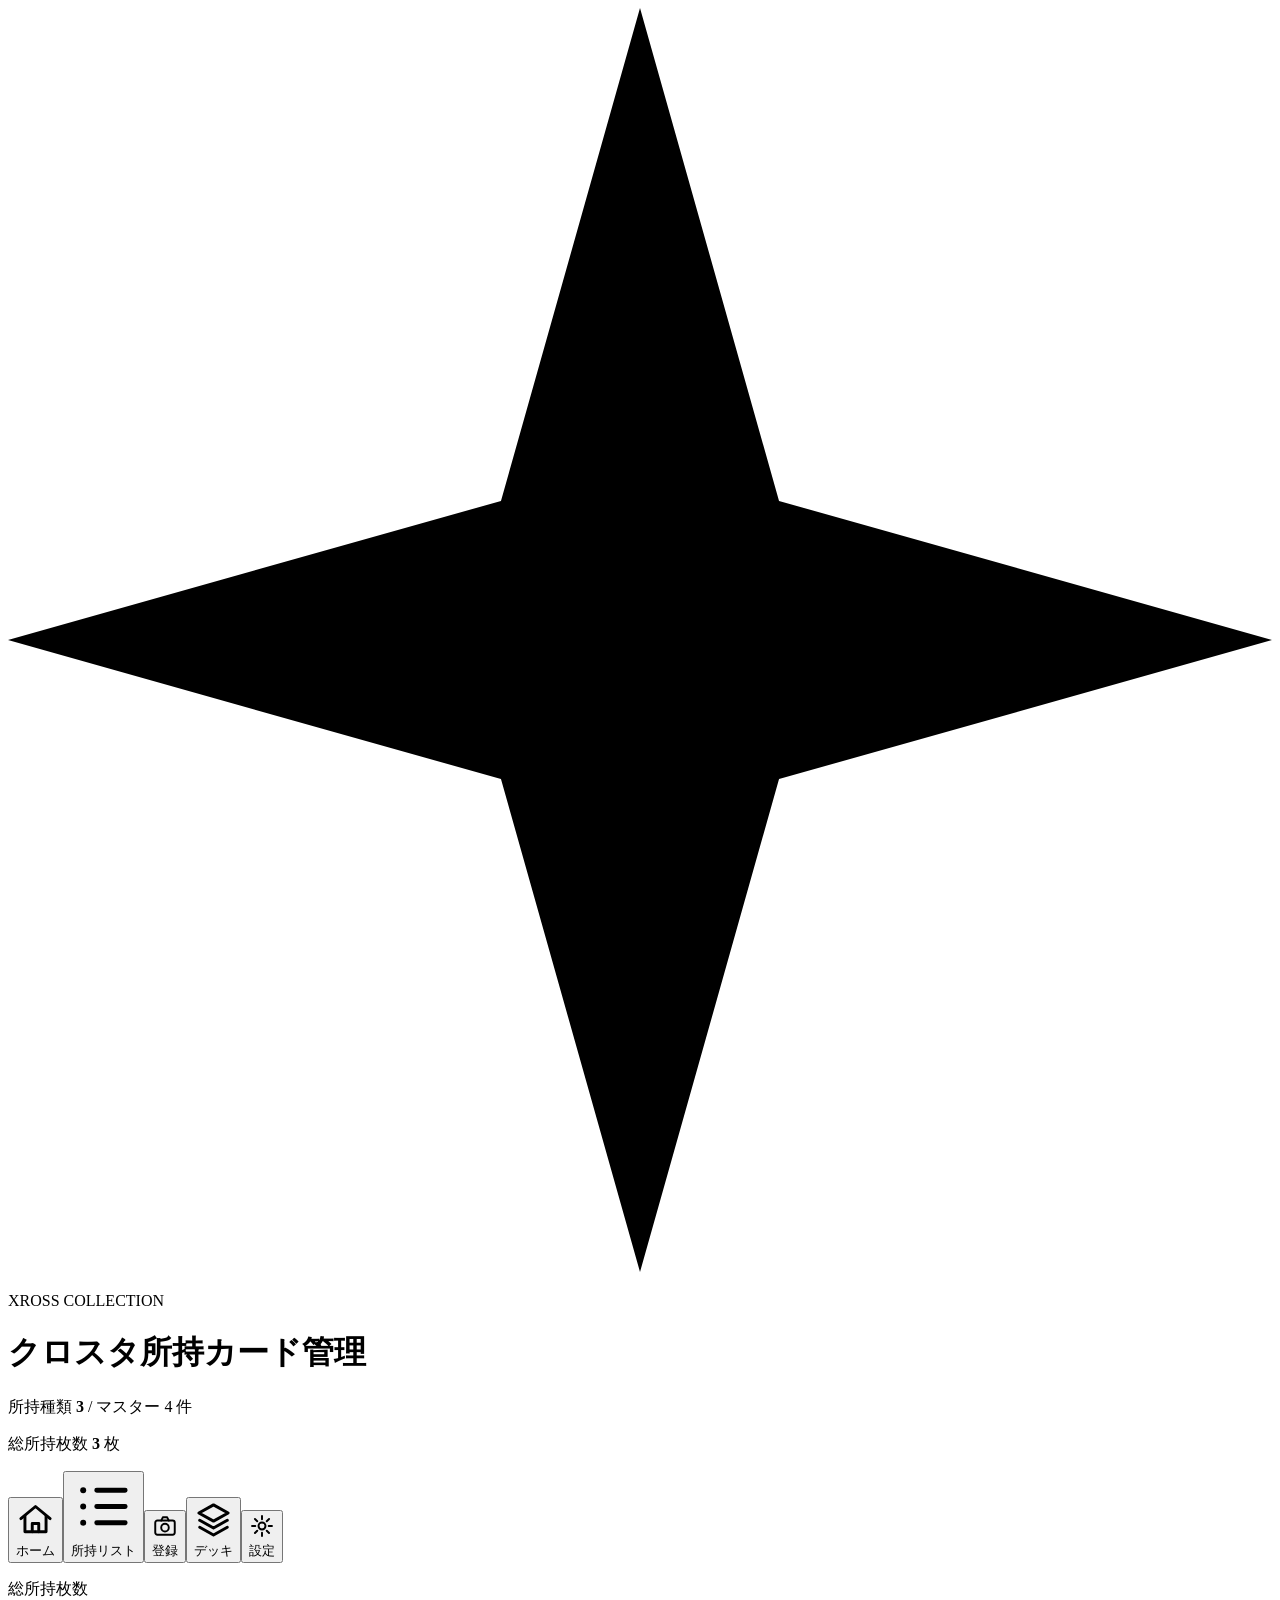
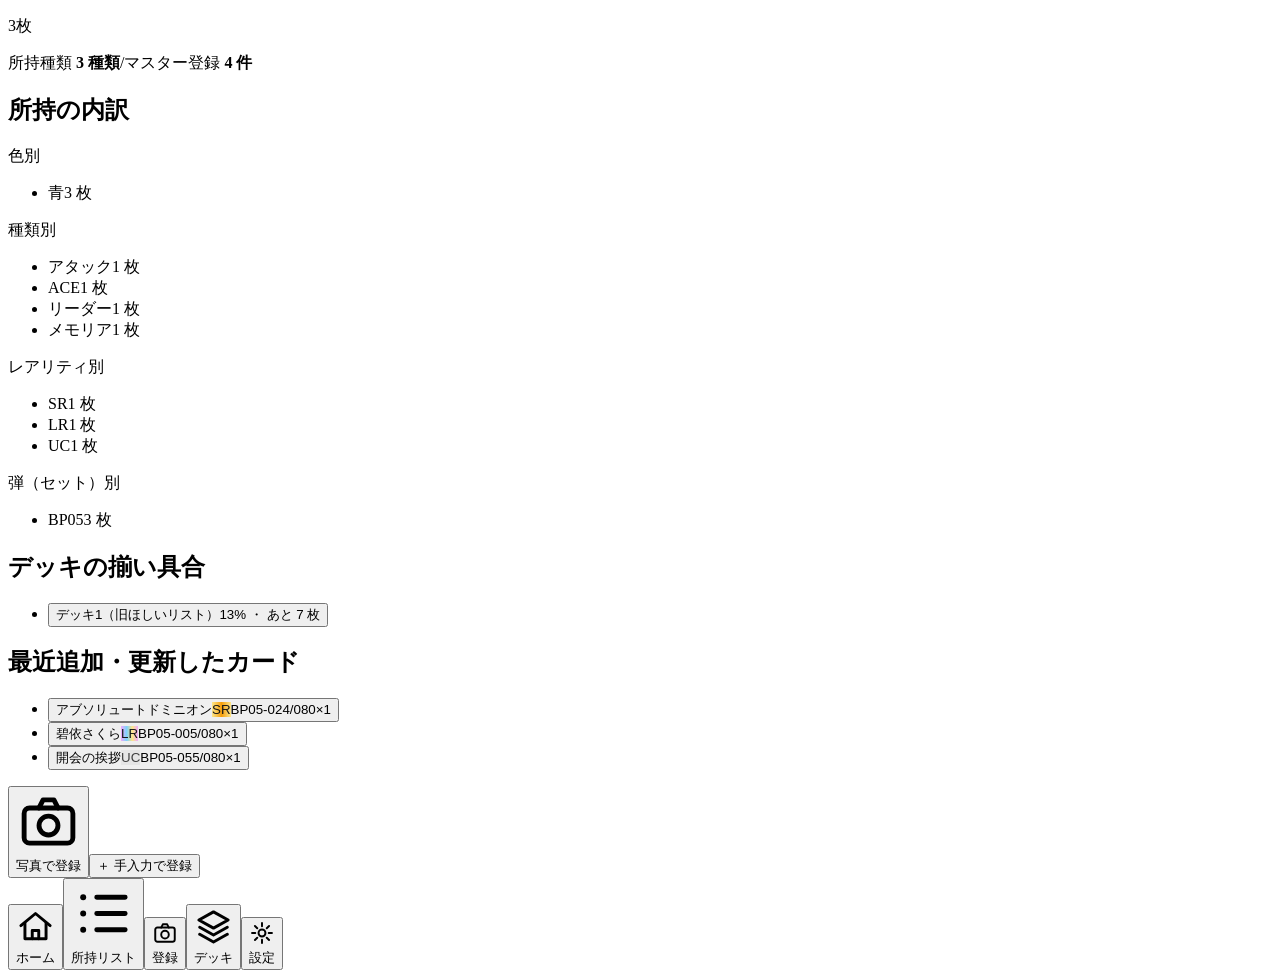
==== index.html @ 0cc9e95d "v8: リーダーに基本／覚醒ステータスを併記（マスターCSVへ awaken_atk/awaken_hp 列追加、シード碧依さくらの基本値を30/100に修正）" ====
<!DOCTYPE html><html lang="ja"><head><meta charSet="utf-8"/><meta name="viewport" content="width=device-width, initial-scale=1"/><link rel="stylesheet" href="/xross-stars-collection/_next/static/chunks/18l1e-4g7zljp.css" data-precedence="next"/><link rel="preload" as="script" fetchPriority="low" href="/xross-stars-collection/_next/static/chunks/3cfn99dbrcvvp.js"/><script src="/xross-stars-collection/_next/static/chunks/0b2z08wfsedg9.js" async=""></script><script src="/xross-stars-collection/_next/static/chunks/3wbm-994r45kr.js" async=""></script><script src="/xross-stars-collection/_next/static/chunks/turbopack-3dv-m1z0l_4fg.js" async=""></script><script src="/xross-stars-collection/_next/static/chunks/0umf92h1sb77c.js" async=""></script><script src="/xross-stars-collection/_next/static/chunks/2iq5uwvjs0gnk.js" async=""></script><title>クロスタ所持カード管理</title><meta name="description" content="Xross Stars（クロスタ）の所持カードを管理する個人用Webアプリ（MVP）"/><script src="/xross-stars-collection/_next/static/chunks/0cz1d0mv5g_q7.js" noModule=""></script></head><body class="bg-white text-neutral-900 antialiased"><div hidden=""><!--$--><!--/$--></div><div class="min-h-screen"><header class="lattice-dark text-white"><div class="mx-auto flex max-w-5xl items-center gap-3 px-4 py-4"><svg viewBox="0 0 100 100" class="h-9 w-9 flex-none text-white" aria-hidden="true"><path d="M50 0 L61 39 L100 50 L61 61 L50 100 L39 61 L0 50 L39 39 Z" fill="currentColor"></path></svg><div><p class="text-[9px] font-medium tracking-[0.35em] text-neutral-400">XROSS COLLECTION</p><h1 class="text-xl font-extrabold tracking-wide">クロスタ所持カード管理</h1></div><div class="ml-auto hidden text-right text-xs text-neutral-300 sm:block"><p>所持種類 <strong class="text-white">3</strong> / マスター<!-- --> <!-- -->4<!-- --> 件</p><p>総所持枚数 <strong class="text-white">3</strong> 枚</p></div></div><nav class="hidden border-t border-neutral-700 bg-white md:block"><div class="mx-auto flex max-w-5xl px-2"><button type="button" class="flex items-center gap-2 whitespace-nowrap border-b-4 px-4 py-2.5 text-sm border-neutral-900 font-extrabold text-neutral-900"><span class="flex-none"><svg viewBox="0 0 24 24" fill="none" stroke="currentColor" stroke-width="1.8" stroke-linecap="round" stroke-linejoin="round" class="h-5 w-5" aria-hidden="true"><path d="M3 11.5 12 4l9 7.5"></path><path d="M5.5 10v9.5h13V10"></path><path d="M10 19.5v-5h4v5"></path></svg></span>ホーム</button><button type="button" class="flex items-center gap-2 whitespace-nowrap border-b-4 px-4 py-2.5 text-sm border-transparent font-medium text-neutral-500"><span class="flex-none"><svg viewBox="0 0 24 24" fill="none" stroke="currentColor" stroke-width="1.8" stroke-linecap="round" stroke-linejoin="round" class="h-5 w-5" aria-hidden="true"><path d="M9.5 6H20M9.5 12H20M9.5 18H20"></path><circle cx="4.5" cy="6" r="1.1" fill="currentColor" stroke="none"></circle><circle cx="4.5" cy="12" r="1.1" fill="currentColor" stroke="none"></circle><circle cx="4.5" cy="18" r="1.1" fill="currentColor" stroke="none"></circle></svg></span>所持リスト</button><button type="button" class="flex items-center gap-2 whitespace-nowrap border-b-4 px-4 py-2.5 text-sm border-transparent font-medium text-neutral-500"><span class="flex-none"><svg viewBox="0 0 24 24" fill="none" stroke="currentColor" stroke-width="1.8" stroke-linecap="round" stroke-linejoin="round" class="h-5 w-5" aria-hidden="true"><rect x="3" y="7" width="18" height="13" rx="2"></rect><circle cx="12" cy="13.5" r="3.5"></circle><path d="M8.5 7 10 4h4l1.5 3"></path></svg></span>登録</button><button type="button" class="flex items-center gap-2 whitespace-nowrap border-b-4 px-4 py-2.5 text-sm border-transparent font-medium text-neutral-500"><span class="flex-none"><svg viewBox="0 0 24 24" fill="none" stroke="currentColor" stroke-width="1.8" stroke-linecap="round" stroke-linejoin="round" class="h-5 w-5" aria-hidden="true"><path d="m12 3 9 5-9 5-9-5 9-5Z"></path><path d="m3.5 12.5 8.5 4.7 8.5-4.7"></path><path d="m3.5 16.8 8.5 4.7 8.5-4.7"></path></svg></span>デッキ</button><button type="button" class="flex items-center gap-2 whitespace-nowrap border-b-4 px-4 py-2.5 text-sm border-transparent font-medium text-neutral-500"><span class="flex-none"><svg viewBox="0 0 24 24" fill="none" stroke="currentColor" stroke-width="1.8" stroke-linecap="round" stroke-linejoin="round" class="h-5 w-5" aria-hidden="true"><circle cx="12" cy="12" r="3.2"></circle><path d="M12 2.8v3M12 18.2v3M2.8 12h3M18.2 12h3M5.5 5.5l2.1 2.1M16.4 16.4l2.1 2.1M18.5 5.5l-2.1 2.1M7.6 16.4l-2.1 2.1"></path></svg></span>設定</button></div></nav></header><main class="mx-auto max-w-5xl px-4 pt-5 pb-28 md:pb-10"><section class="lattice-dark rounded-lg border-2 border-neutral-900 p-5 text-white"><p class="text-xs font-bold tracking-widest text-neutral-400">総所持枚数</p><p class="mt-1 text-5xl font-extrabold leading-none">3<span class="ml-2 text-lg font-bold text-neutral-300">枚</span></p><p class="mt-3 text-sm text-neutral-300">所持種類<!-- --> <strong class="text-white">3<!-- --> 種類</strong><span class="mx-2 text-neutral-500">/</span>マスター登録<!-- --> <strong class="text-white">4<!-- --> 件</strong></p></section><section class="mt-5 rounded-lg border-2 border-neutral-900 bg-white p-4"><h2 class="mb-3 font-extrabold">所持の内訳</h2><div class="grid gap-x-8 gap-y-4 sm:grid-cols-2"><div><p class="mb-1.5 text-xs font-bold text-neutral-500">色別</p><ul class="space-y-1"><li class="flex items-center gap-2 text-sm"><span class="w-24 flex-none truncate"><span title="青" class="mr-1.5 inline-block h-2.5 w-2.5 rotate-45 border border-neutral-500 align-middle" style="background-color:#2563eb"></span>青</span><span class="h-2 flex-1 overflow-hidden rounded bg-neutral-200"><span class="block h-full bg-neutral-900" style="width:100%"></span></span><span class="w-12 flex-none text-right font-bold">3<!-- --> 枚</span></li></ul></div><div><p class="mb-1.5 text-xs font-bold text-neutral-500">種類別</p><ul class="space-y-1"><li class="flex items-center gap-2 text-sm"><span class="w-24 flex-none truncate">アタック</span><span class="h-2 flex-1 overflow-hidden rounded bg-neutral-200"><span class="block h-full bg-neutral-900" style="width:100%"></span></span><span class="w-12 flex-none text-right font-bold">1<!-- --> 枚</span></li><li class="flex items-center gap-2 text-sm"><span class="w-24 flex-none truncate">ACE</span><span class="h-2 flex-1 overflow-hidden rounded bg-neutral-200"><span class="block h-full bg-neutral-900" style="width:100%"></span></span><span class="w-12 flex-none text-right font-bold">1<!-- --> 枚</span></li><li class="flex items-center gap-2 text-sm"><span class="w-24 flex-none truncate">リーダー</span><span class="h-2 flex-1 overflow-hidden rounded bg-neutral-200"><span class="block h-full bg-neutral-900" style="width:100%"></span></span><span class="w-12 flex-none text-right font-bold">1<!-- --> 枚</span></li><li class="flex items-center gap-2 text-sm"><span class="w-24 flex-none truncate">メモリア</span><span class="h-2 flex-1 overflow-hidden rounded bg-neutral-200"><span class="block h-full bg-neutral-900" style="width:100%"></span></span><span class="w-12 flex-none text-right font-bold">1<!-- --> 枚</span></li></ul></div><div><p class="mb-1.5 text-xs font-bold text-neutral-500">レアリティ別</p><ul class="space-y-1"><li class="flex items-center gap-2 text-sm"><span class="w-24 flex-none truncate">SR</span><span class="h-2 flex-1 overflow-hidden rounded bg-neutral-200"><span class="block h-full bg-neutral-900" style="width:100%"></span></span><span class="w-12 flex-none text-right font-bold">1<!-- --> 枚</span></li><li class="flex items-center gap-2 text-sm"><span class="w-24 flex-none truncate">LR</span><span class="h-2 flex-1 overflow-hidden rounded bg-neutral-200"><span class="block h-full bg-neutral-900" style="width:100%"></span></span><span class="w-12 flex-none text-right font-bold">1<!-- --> 枚</span></li><li class="flex items-center gap-2 text-sm"><span class="w-24 flex-none truncate">UC</span><span class="h-2 flex-1 overflow-hidden rounded bg-neutral-200"><span class="block h-full bg-neutral-900" style="width:100%"></span></span><span class="w-12 flex-none text-right font-bold">1<!-- --> 枚</span></li></ul></div><div><p class="mb-1.5 text-xs font-bold text-neutral-500">弾（セット）別</p><ul class="space-y-1"><li class="flex items-center gap-2 text-sm"><span class="w-24 flex-none truncate">BP05</span><span class="h-2 flex-1 overflow-hidden rounded bg-neutral-200"><span class="block h-full bg-neutral-900" style="width:100%"></span></span><span class="w-12 flex-none text-right font-bold">3<!-- --> 枚</span></li></ul></div></div></section><section class="mt-5 rounded-lg border border-neutral-300 bg-white p-4"><h2 class="mb-2 text-sm font-extrabold">デッキの揃い具合</h2><ul class="divide-y divide-neutral-100"><li><button type="button" class="flex w-full items-center gap-3 py-2 text-left"><span class="min-w-0 flex-1 truncate text-sm font-bold">デッキ1（旧ほしいリスト）</span><span class="h-2 w-24 flex-none overflow-hidden rounded bg-neutral-200"><span class="block h-full bg-neutral-900" style="width:13%"></span></span><span class="flex-none text-xs text-neutral-600">13<!-- -->%<!-- --> ・ あと 7 枚</span></button></li></ul></section><section class="mt-5 rounded-lg border-2 border-neutral-900 bg-white p-4"><h2 class="mb-3 font-extrabold">最近追加・更新したカード</h2><ul class="divide-y divide-neutral-100"><li><button type="button" class="flex w-full items-center gap-2 py-2.5 text-left"><span title="青" class="mr-1.5 inline-block h-2.5 w-2.5 rotate-45 border border-neutral-500 align-middle" style="background-color:#2563eb"></span><span class="font-bold">アブソリュートドミニオン</span><span class="rounded px-2 py-0.5 text-xs font-extrabold tracking-wide" style="background-image:linear-gradient(90deg,#fde68a,#f59e0b,#fde68a);color:#171717">SR</span><span class="ml-auto text-xs text-neutral-500">BP05-024/080</span><span class="rounded bg-neutral-900 px-2 py-0.5 text-xs font-bold text-white">×<!-- -->1</span></button></li><li><button type="button" class="flex w-full items-center gap-2 py-2.5 text-left"><span title="青" class="mr-1.5 inline-block h-2.5 w-2.5 rotate-45 border border-neutral-500 align-middle" style="background-color:#2563eb"></span><span class="font-bold">碧依さくら</span><span class="rounded px-2 py-0.5 text-xs font-extrabold tracking-wide" style="background-image:linear-gradient(90deg,#f0abfc,#7dd3fc,#fde68a,#f0abfc);color:#171717">LR</span><span class="ml-auto text-xs text-neutral-500">BP05-005/080</span><span class="rounded bg-neutral-900 px-2 py-0.5 text-xs font-bold text-white">×<!-- -->1</span></button></li><li><button type="button" class="flex w-full items-center gap-2 py-2.5 text-left"><span title="青" class="mr-1.5 inline-block h-2.5 w-2.5 rotate-45 border border-neutral-500 align-middle" style="background-color:#2563eb"></span><span class="font-bold">開会の挨拶</span><span class="rounded px-2 py-0.5 text-xs font-extrabold tracking-wide" style="background-color:#e5e5e5;color:#404040">UC</span><span class="ml-auto text-xs text-neutral-500">BP05-055/080</span><span class="rounded bg-neutral-900 px-2 py-0.5 text-xs font-bold text-white">×<!-- -->1</span></button></li></ul></section><section class="mt-5 grid gap-3 sm:grid-cols-2"><button type="button" class="flex items-center justify-center gap-2 rounded-lg bg-neutral-900 px-4 py-4 text-base font-extrabold text-white"><svg viewBox="0 0 24 24" fill="none" stroke="currentColor" stroke-width="1.8" stroke-linecap="round" stroke-linejoin="round" class="h-5 w-5" aria-hidden="true"><rect x="3" y="7" width="18" height="13" rx="2"></rect><circle cx="12" cy="13.5" r="3.5"></circle><path d="M8.5 7 10 4h4l1.5 3"></path></svg>写真で登録</button><button type="button" class="rounded-lg border-2 border-neutral-900 bg-white px-4 py-4 text-base font-extrabold text-neutral-900">＋ 手入力で登録</button></section></main><nav class="fixed inset-x-0 bottom-0 z-10 border-t-2 border-neutral-900 bg-white md:hidden"><div class="grid grid-cols-5"><button type="button" class="flex flex-col items-center gap-0.5 py-2 text-[11px] font-extrabold text-neutral-900"><span class="h-0.5 w-8 bg-neutral-900"></span><span class="flex items-center justify-center"><svg viewBox="0 0 24 24" fill="none" stroke="currentColor" stroke-width="1.8" stroke-linecap="round" stroke-linejoin="round" class="h-5 w-5" aria-hidden="true"><path d="M3 11.5 12 4l9 7.5"></path><path d="M5.5 10v9.5h13V10"></path><path d="M10 19.5v-5h4v5"></path></svg></span>ホーム</button><button type="button" class="flex flex-col items-center gap-0.5 py-2 text-[11px] font-medium text-neutral-500"><span class="h-0.5 w-8 bg-transparent"></span><span class="flex items-center justify-center"><svg viewBox="0 0 24 24" fill="none" stroke="currentColor" stroke-width="1.8" stroke-linecap="round" stroke-linejoin="round" class="h-5 w-5" aria-hidden="true"><path d="M9.5 6H20M9.5 12H20M9.5 18H20"></path><circle cx="4.5" cy="6" r="1.1" fill="currentColor" stroke="none"></circle><circle cx="4.5" cy="12" r="1.1" fill="currentColor" stroke="none"></circle><circle cx="4.5" cy="18" r="1.1" fill="currentColor" stroke="none"></circle></svg></span>所持リスト</button><button type="button" class="flex flex-col items-center gap-0.5 py-2 text-[11px] font-medium text-neutral-500"><span class="h-0.5 w-8 bg-transparent"></span><span class="flex items-center justify-center"><svg viewBox="0 0 24 24" fill="none" stroke="currentColor" stroke-width="1.8" stroke-linecap="round" stroke-linejoin="round" class="h-5 w-5" aria-hidden="true"><rect x="3" y="7" width="18" height="13" rx="2"></rect><circle cx="12" cy="13.5" r="3.5"></circle><path d="M8.5 7 10 4h4l1.5 3"></path></svg></span>登録</button><button type="button" class="flex flex-col items-center gap-0.5 py-2 text-[11px] font-medium text-neutral-500"><span class="h-0.5 w-8 bg-transparent"></span><span class="flex items-center justify-center"><svg viewBox="0 0 24 24" fill="none" stroke="currentColor" stroke-width="1.8" stroke-linecap="round" stroke-linejoin="round" class="h-5 w-5" aria-hidden="true"><path d="m12 3 9 5-9 5-9-5 9-5Z"></path><path d="m3.5 12.5 8.5 4.7 8.5-4.7"></path><path d="m3.5 16.8 8.5 4.7 8.5-4.7"></path></svg></span>デッキ</button><button type="button" class="flex flex-col items-center gap-0.5 py-2 text-[11px] font-medium text-neutral-500"><span class="h-0.5 w-8 bg-transparent"></span><span class="flex items-center justify-center"><svg viewBox="0 0 24 24" fill="none" stroke="currentColor" stroke-width="1.8" stroke-linecap="round" stroke-linejoin="round" class="h-5 w-5" aria-hidden="true"><circle cx="12" cy="12" r="3.2"></circle><path d="M12 2.8v3M12 18.2v3M2.8 12h3M18.2 12h3M5.5 5.5l2.1 2.1M16.4 16.4l2.1 2.1M18.5 5.5l-2.1 2.1M7.6 16.4l-2.1 2.1"></path></svg></span>設定</button></div></nav></div><!--$--><!--/$--><script id="_R_">(globalThis["TURBOPACK"] || (globalThis["TURBOPACK"] = [])).push({"otherChunks":["static/chunks/3cfn99dbrcvvp.js","static/chunks/0b2z08wfsedg9.js","static/chunks/3wbm-994r45kr.js"],"runtimeModuleIds":[94553]});</script><script src="/xross-stars-collection/_next/static/chunks/3cfn99dbrcvvp.js" async=""></script><script>(self.__next_f=self.__next_f||[]).push([0])</script><script>self.__next_f.push([1,"1:\"$Sreact.fragment\"\n2:\"/xross-stars-collection/_next/static/chunks/0umf92h1sb77c.js\"\n3:I[39756,[\"$2\"],\"default\"]\n4:I[37457,[\"$2\"],\"default\"]\n6:I[47257,[\"$2\"],\"ClientPageRoot\"]\n7:\"/xross-stars-collection/_next/static/chunks/2iq5uwvjs0gnk.js\"\n8:I[52683,[\"$2\",\"$7\"],\"default\"]\nb:I[97367,[\"$2\"],\"OutletBoundary\"]\nc:\"$Sreact.suspense\"\ne:\"ViewportBoundary\"\nf:I[97367,[\"$2\"],\"$e\"]\n11:\"MetadataBoundary\"\n12:I[97367,[\"$2\"],\"$11\"]\n14:I[68027,[\"$2\"],\"default\",1]\n:HL[\"/xross-stars-collection/_next/static/chunks/18l1e-4g7zljp.css\",\"style\"]\n5:[[\"children\",{\"s\":\"__PAGE__\",\"h\":512,\"d\":{\"r\":[\"$\",\"$1\",\"c\",{\"children\":[[\"$\",\"$L6\",null,{\"Component\":\"$8\",\"serverProvidedParams\":{\"searchParams\":{},\"params\":{},\"promises\":[\"$@9\",\"$@a\"]}}],[[\"$\",\"script\",\"script-0\",{\"src\":\"/xross-stars-collection/_next/static/chunks/2iq5uwvjs0gnk.js\",\"async\":true,\"nonce\":\"$undefined\"}]],[\"$\",\"$Lb\",null,{\"children\":[\"$\",\"$c\",null,{\"name\":\"Next.MetadataOutlet\",\"children\":\"$@d\"}]}]]}],\"p\":false,\"v\":null}}]]\n0:{\"P\":null,\"c\":[\"\",\"\"],\"q\":\"\",\"i\":false,\"t\":{\"t\":{\"s\":\"\",\"h\":528,\"d\":{\"r\":[\"$\",\"$1\",\"c\",{\"children\":[[[\"$\",\"link\",\"0\",{\"rel\":\"stylesheet\",\"href\":\"/xross-stars-collection/_next/static/chunks/18l1e-4g7zljp.css\",\"precedence\":\"next\",\"crossOrigin\":\"$undefined\",\"nonce\":\"$undefined\"}],[\"$\",\"script\",\"script-0\",{\"src\":\"/xross-stars-collection/_next/static/chunks/0umf92h1sb77c.js\",\"async\":true,\"nonce\":\"$undefined\"}]],[\"$\",\"html\",null,{\"lang\":\"ja\",\"children\":[\"$\",\"body\",null,{\"className\":\"bg-white text-neutral-900 antialiased\",\"children\":[\"$\",\"$L3\",null,{\"parallelRouterKey\":\"children\",\"error\":\"$undefined\",\"errorStyles\":\"$undefined\",\"errorScripts\":\"$undefined\",\"template\":[\"$\",\"$L4\",null,{}],\"templateStyles\":\"$undefined\",\"templateScripts\":\"$undefined\",\"notFound\":[[[\"$\",\"title\",null,{\"children\":\"404: This page could not be found.\"}],[\"$\",\"div\",null,{\"style\":{\"fontFamily\":\"system-ui,\\\"Segoe UI\\\",Roboto,Helvetica,Arial,sans-serif,\\\"Apple Color Emoji\\\",\\\"Segoe UI Emoji\\\"\",\"height\":\"100vh\",\"textAlign\":\"center\",\"display\":\"flex\",\"flexDirection\":\"column\",\"alignItems\":\"center\",\"justifyContent\":\"center\"},\"children\":[\"$\",\"div\",null,{\"children\":[[\"$\",\"style\",null,{\"dangerouslySetInnerHTML\":{\"__html\":\"body{color:#000;background:#fff;margin:0}.next-error-h1{border-right:1px solid rgba(0,0,0,.3)}@media (prefers-color-scheme:dark){body{color:#fff;background:#000}.next-error-h1{border-right:1px solid rgba(255,255,255,.3)}}\"}}],[\"$\",\"h1\",null,{\"className\":\"next-error-h1\",\"style\":{\"display\":\"inline-block\",\"margin\":\"0 20px 0 0\",\"padding\":\"0 23px 0 0\",\"fontSize\":24,\"fontWeight\":500,\"verticalAlign\":\"top\",\"lineHeight\":\"49px\"},\"children\":404}],[\"$\",\"div\",null,{\"style\":{\"display\":\"inline-block\"},\"children\":[\"$\",\"h2\",null,{\"style\":{\"fontSize\":14,\"fontWeight\":400,\"lineHeight\":\"49px\",\"margin\":0},\"children\":\"This page could not be found.\"}]}]]}]}]],[]],\"forbidden\":\"$undefined\",\"unauthorized\":\"$undefined\"}]}]}]]}],\"p\":false,\"v\":null},\"c\":\"$Q5\"},\"h\":{\"r\":[\"$\",\"$1\",\"h\",{\"children\":[null,[\"$\",\"$Lf\",null,{\"children\":\"$L10\"}],[\"$\",\"$L12\",null,{\"children\":[[\"$\",\"div\",null,{\"hidden\":true,\"children\":[\"$\",\"$c\",null,{\"name\":\"Next.Metadata\",\"children\":\"$L13\"}]}],null]}],null]}],\"p\":false,\"v\":null}},\"m\":\"$undefined\",\"G\":[\"$14\",[[\"$\",\"link\",\"0\",{\"rel\":\"stylesheet\",\"href\":\"/xross-stars-collection/_next/static/chunks/18l1e-4g7zljp.css\",\"precedence\":\"next\",\"crossOrigin\":\"$undefined\",\"nonce\":\"$undefined\"}]]],\"S\":true,\"r\":\"$undefined\",\"s\":\"$undefined\",\"a\":\"$undefined\",\"l\":\"$undefined\",\"p\":\"$undefined\",\"d\":\"$undefined\",\"b\":\"o2jbm8-1oGPKO9wNVHzgG\"}\n9:{}\na:\"$5:0:1:d:r:props:children:0:props:serverProvidedParams:params\"\n10:[[\"$\",\"meta\",\"0\",{\"charSet\":\"utf-8\"}],[\"$\",\"meta\",\"1\",{\"name\":\"viewport\",\"content\":\"width=device-width, initial-scale=1\"}]]\nd:null\n13:[[\"$\",\"title\",\"0\",{\"children\":\"クロスタ所持カード管理\"}],[\"$\",\"meta\",\"1\",{\"name\":\"description\",\"content\":\"Xross Stars（クロスタ）の所持カードを管理する個人用Webアプリ（MVP）\"}]]\n"])</script></body></html>
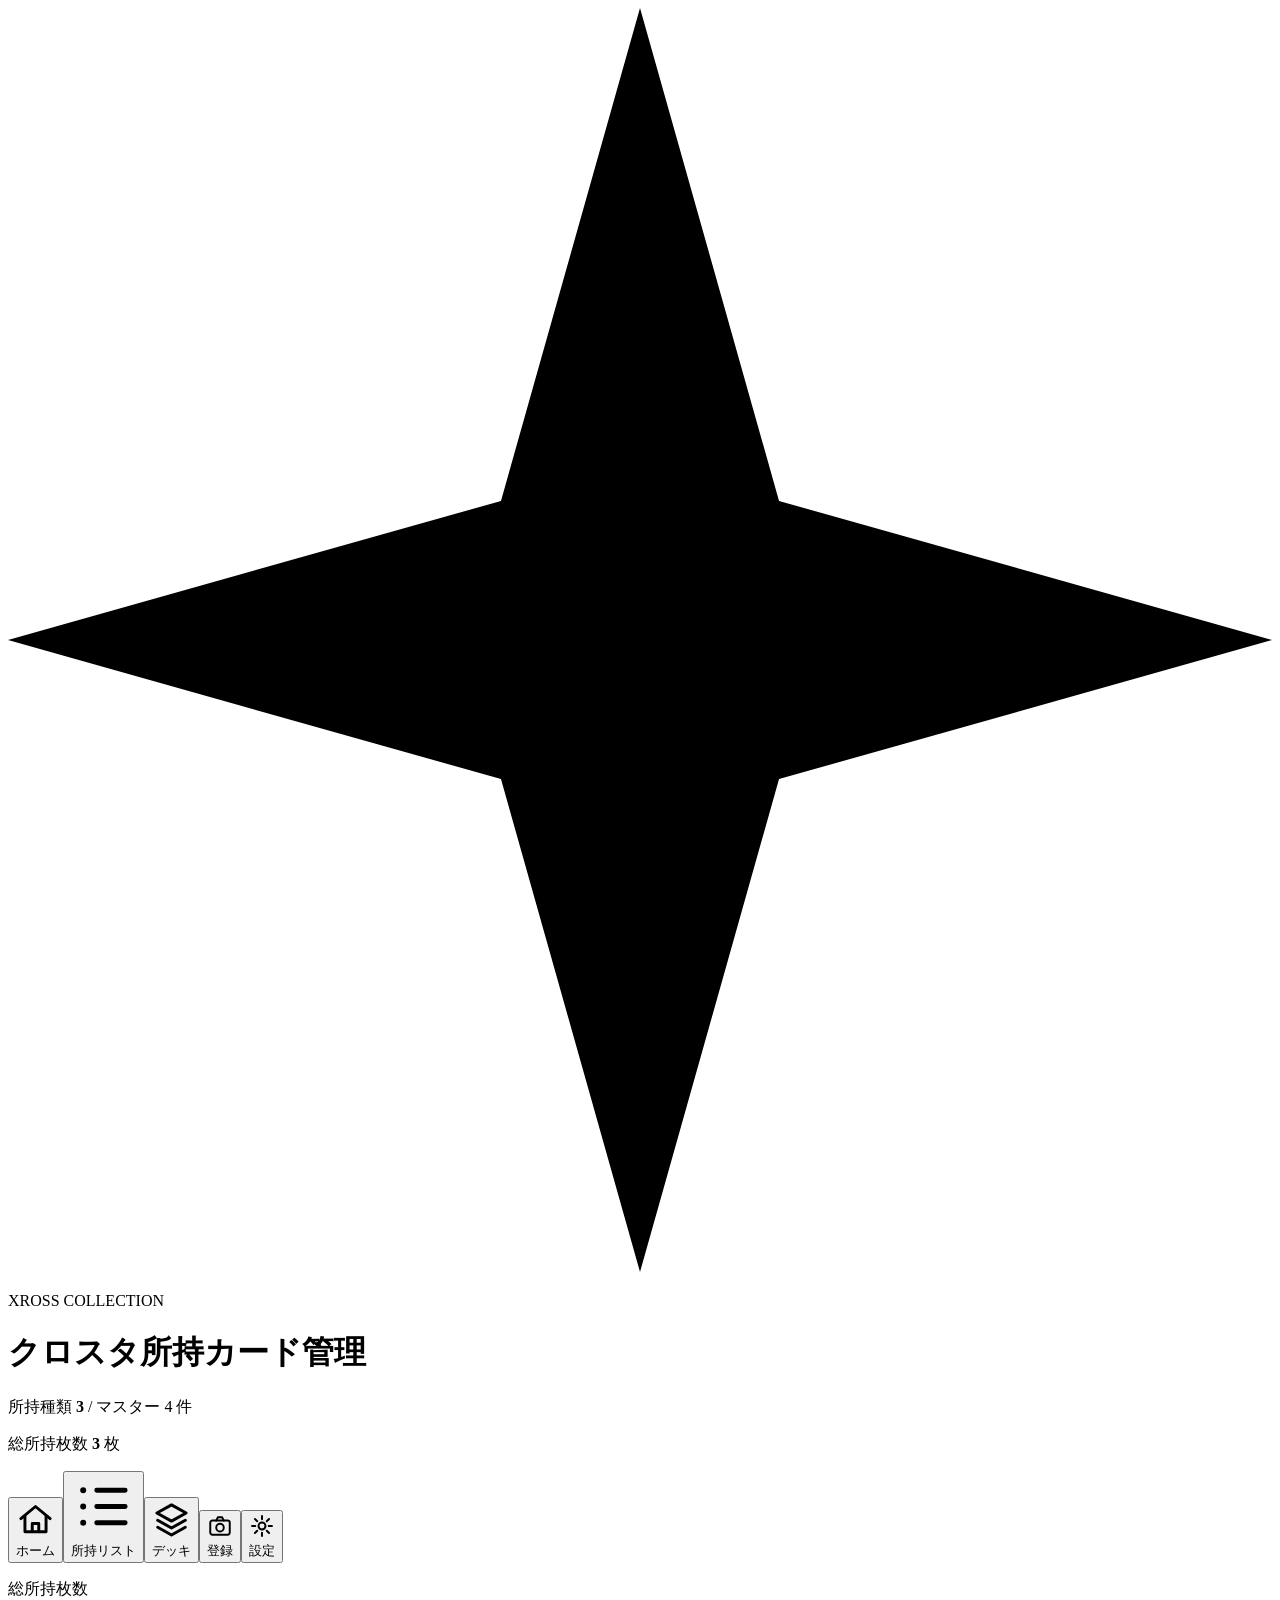
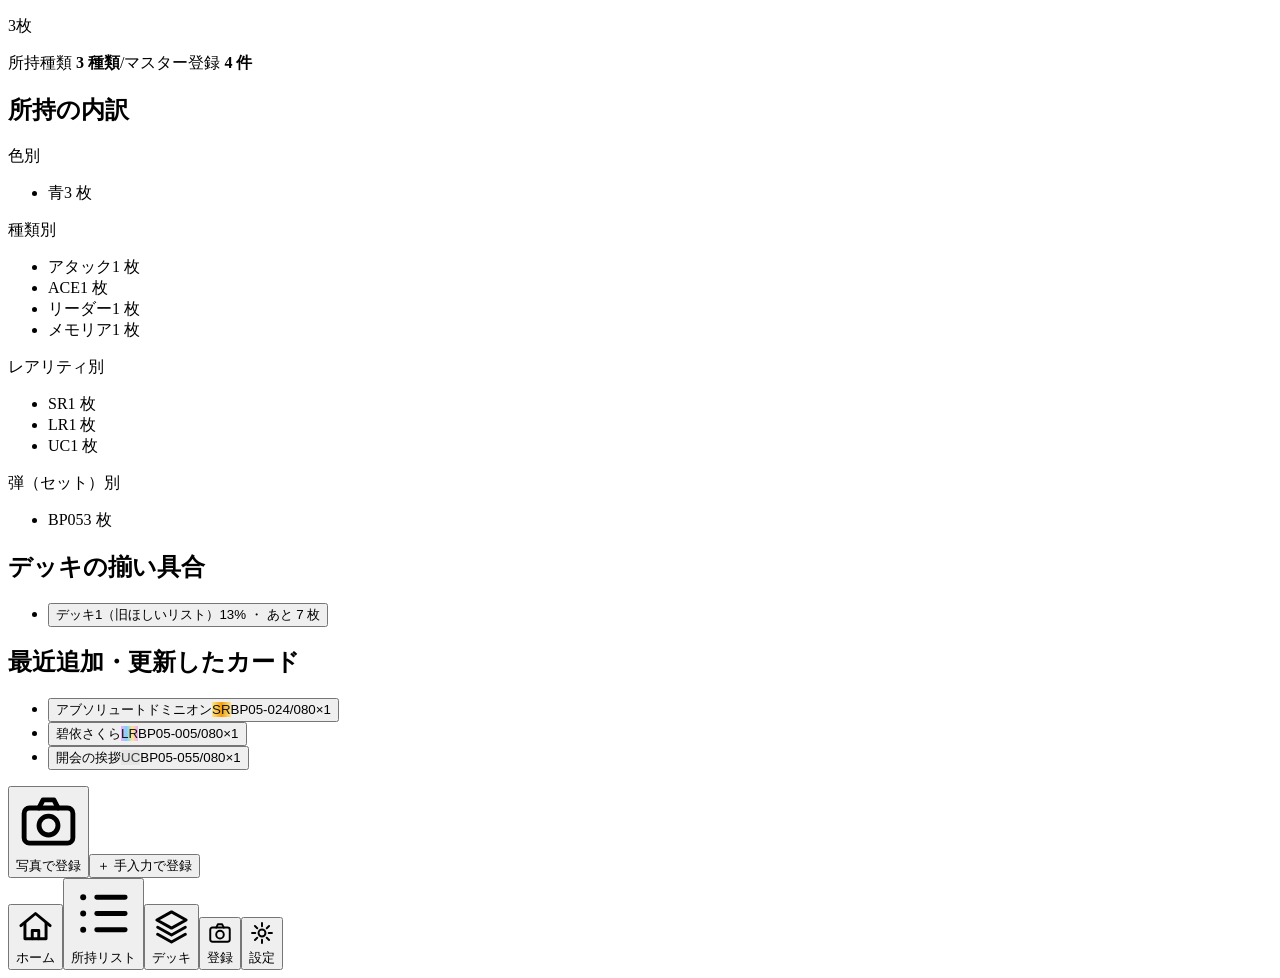
==== commit 5baf5cef: "v10: タブの並びを変更（ホーム/所持リスト/デッキ/登録/設定）" ====
--- a/index.html
+++ b/index.html
@@ -1 +1 @@
-<!DOCTYPE html><html lang="ja"><head><meta charSet="utf-8"/><meta name="viewport" content="width=device-width, initial-scale=1"/><link rel="stylesheet" href="/xross-stars-collection/_next/static/chunks/18l1e-4g7zljp.css" data-precedence="next"/><link rel="preload" as="script" fetchPriority="low" href="/xross-stars-collection/_next/static/chunks/3cfn99dbrcvvp.js"/><script src="/xross-stars-collection/_next/static/chunks/0b2z08wfsedg9.js" async=""></script><script src="/xross-stars-collection/_next/static/chunks/3wbm-994r45kr.js" async=""></script><script src="/xross-stars-collection/_next/static/chunks/turbopack-3dv-m1z0l_4fg.js" async=""></script><script src="/xross-stars-collection/_next/static/chunks/0umf92h1sb77c.js" async=""></script><script src="/xross-stars-collection/_next/static/chunks/2iq5uwvjs0gnk.js" async=""></script><title>クロスタ所持カード管理</title><meta name="description" content="Xross Stars（クロスタ）の所持カードを管理する個人用Webアプリ（MVP）"/><script src="/xross-stars-collection/_next/static/chunks/0cz1d0mv5g_q7.js" noModule=""></script></head><body class="bg-white text-neutral-900 antialiased"><div hidden=""><!--$--><!--/$--></div><div class="min-h-screen"><header class="lattice-dark text-white"><div class="mx-auto flex max-w-5xl items-center gap-3 px-4 py-4"><svg viewBox="0 0 100 100" class="h-9 w-9 flex-none text-white" aria-hidden="true"><path d="M50 0 L61 39 L100 50 L61 61 L50 100 L39 61 L0 50 L39 39 Z" fill="currentColor"></path></svg><div><p class="text-[9px] font-medium tracking-[0.35em] text-neutral-400">XROSS COLLECTION</p><h1 class="text-xl font-extrabold tracking-wide">クロスタ所持カード管理</h1></div><div class="ml-auto hidden text-right text-xs text-neutral-300 sm:block"><p>所持種類 <strong class="text-white">3</strong> / マスター<!-- --> <!-- -->4<!-- --> 件</p><p>総所持枚数 <strong class="text-white">3</strong> 枚</p></div></div><nav class="hidden border-t border-neutral-700 bg-white md:block"><div class="mx-auto flex max-w-5xl px-2"><button type="button" class="flex items-center gap-2 whitespace-nowrap border-b-4 px-4 py-2.5 text-sm border-neutral-900 font-extrabold text-neutral-900"><span class="flex-none"><svg viewBox="0 0 24 24" fill="none" stroke="currentColor" stroke-width="1.8" stroke-linecap="round" stroke-linejoin="round" class="h-5 w-5" aria-hidden="true"><path d="M3 11.5 12 4l9 7.5"></path><path d="M5.5 10v9.5h13V10"></path><path d="M10 19.5v-5h4v5"></path></svg></span>ホーム</button><button type="button" class="flex items-center gap-2 whitespace-nowrap border-b-4 px-4 py-2.5 text-sm border-transparent font-medium text-neutral-500"><span class="flex-none"><svg viewBox="0 0 24 24" fill="none" stroke="currentColor" stroke-width="1.8" stroke-linecap="round" stroke-linejoin="round" class="h-5 w-5" aria-hidden="true"><path d="M9.5 6H20M9.5 12H20M9.5 18H20"></path><circle cx="4.5" cy="6" r="1.1" fill="currentColor" stroke="none"></circle><circle cx="4.5" cy="12" r="1.1" fill="currentColor" stroke="none"></circle><circle cx="4.5" cy="18" r="1.1" fill="currentColor" stroke="none"></circle></svg></span>所持リスト</button><button type="button" class="flex items-center gap-2 whitespace-nowrap border-b-4 px-4 py-2.5 text-sm border-transparent font-medium text-neutral-500"><span class="flex-none"><svg viewBox="0 0 24 24" fill="none" stroke="currentColor" stroke-width="1.8" stroke-linecap="round" stroke-linejoin="round" class="h-5 w-5" aria-hidden="true"><rect x="3" y="7" width="18" height="13" rx="2"></rect><circle cx="12" cy="13.5" r="3.5"></circle><path d="M8.5 7 10 4h4l1.5 3"></path></svg></span>登録</button><button type="button" class="flex items-center gap-2 whitespace-nowrap border-b-4 px-4 py-2.5 text-sm border-transparent font-medium text-neutral-500"><span class="flex-none"><svg viewBox="0 0 24 24" fill="none" stroke="currentColor" stroke-width="1.8" stroke-linecap="round" stroke-linejoin="round" class="h-5 w-5" aria-hidden="true"><path d="m12 3 9 5-9 5-9-5 9-5Z"></path><path d="m3.5 12.5 8.5 4.7 8.5-4.7"></path><path d="m3.5 16.8 8.5 4.7 8.5-4.7"></path></svg></span>デッキ</button><button type="button" class="flex items-center gap-2 whitespace-nowrap border-b-4 px-4 py-2.5 text-sm border-transparent font-medium text-neutral-500"><span class="flex-none"><svg viewBox="0 0 24 24" fill="none" stroke="currentColor" stroke-width="1.8" stroke-linecap="round" stroke-linejoin="round" class="h-5 w-5" aria-hidden="true"><circle cx="12" cy="12" r="3.2"></circle><path d="M12 2.8v3M12 18.2v3M2.8 12h3M18.2 12h3M5.5 5.5l2.1 2.1M16.4 16.4l2.1 2.1M18.5 5.5l-2.1 2.1M7.6 16.4l-2.1 2.1"></path></svg></span>設定</button></div></nav></header><main class="mx-auto max-w-5xl px-4 pt-5 pb-28 md:pb-10"><section class="lattice-dark rounded-lg border-2 border-neutral-900 p-5 text-white"><p class="text-xs font-bold tracking-widest text-neutral-400">総所持枚数</p><p class="mt-1 text-5xl font-extrabold leading-none">3<span class="ml-2 text-lg font-bold text-neutral-300">枚</span></p><p class="mt-3 text-sm text-neutral-300">所持種類<!-- --> <strong class="text-white">3<!-- --> 種類</strong><span class="mx-2 text-neutral-500">/</span>マスター登録<!-- --> <strong class="text-white">4<!-- --> 件</strong></p></section><section class="mt-5 rounded-lg border-2 border-neutral-900 bg-white p-4"><h2 class="mb-3 font-extrabold">所持の内訳</h2><div class="grid gap-x-8 gap-y-4 sm:grid-cols-2"><div><p class="mb-1.5 text-xs font-bold text-neutral-500">色別</p><ul class="space-y-1"><li class="flex items-center gap-2 text-sm"><span class="w-24 flex-none truncate"><span title="青" class="mr-1.5 inline-block h-2.5 w-2.5 rotate-45 border border-neutral-500 align-middle" style="background-color:#2563eb"></span>青</span><span class="h-2 flex-1 overflow-hidden rounded bg-neutral-200"><span class="block h-full bg-neutral-900" style="width:100%"></span></span><span class="w-12 flex-none text-right font-bold">3<!-- --> 枚</span></li></ul></div><div><p class="mb-1.5 text-xs font-bold text-neutral-500">種類別</p><ul class="space-y-1"><li class="flex items-center gap-2 text-sm"><span class="w-24 flex-none truncate">アタック</span><span class="h-2 flex-1 overflow-hidden rounded bg-neutral-200"><span class="block h-full bg-neutral-900" style="width:100%"></span></span><span class="w-12 flex-none text-right font-bold">1<!-- --> 枚</span></li><li class="flex items-center gap-2 text-sm"><span class="w-24 flex-none truncate">ACE</span><span class="h-2 flex-1 overflow-hidden rounded bg-neutral-200"><span class="block h-full bg-neutral-900" style="width:100%"></span></span><span class="w-12 flex-none text-right font-bold">1<!-- --> 枚</span></li><li class="flex items-center gap-2 text-sm"><span class="w-24 flex-none truncate">リーダー</span><span class="h-2 flex-1 overflow-hidden rounded bg-neutral-200"><span class="block h-full bg-neutral-900" style="width:100%"></span></span><span class="w-12 flex-none text-right font-bold">1<!-- --> 枚</span></li><li class="flex items-center gap-2 text-sm"><span class="w-24 flex-none truncate">メモリア</span><span class="h-2 flex-1 overflow-hidden rounded bg-neutral-200"><span class="block h-full bg-neutral-900" style="width:100%"></span></span><span class="w-12 flex-none text-right font-bold">1<!-- --> 枚</span></li></ul></div><div><p class="mb-1.5 text-xs font-bold text-neutral-500">レアリティ別</p><ul class="space-y-1"><li class="flex items-center gap-2 text-sm"><span class="w-24 flex-none truncate">SR</span><span class="h-2 flex-1 overflow-hidden rounded bg-neutral-200"><span class="block h-full bg-neutral-900" style="width:100%"></span></span><span class="w-12 flex-none text-right font-bold">1<!-- --> 枚</span></li><li class="flex items-center gap-2 text-sm"><span class="w-24 flex-none truncate">LR</span><span class="h-2 flex-1 overflow-hidden rounded bg-neutral-200"><span class="block h-full bg-neutral-900" style="width:100%"></span></span><span class="w-12 flex-none text-right font-bold">1<!-- --> 枚</span></li><li class="flex items-center gap-2 text-sm"><span class="w-24 flex-none truncate">UC</span><span class="h-2 flex-1 overflow-hidden rounded bg-neutral-200"><span class="block h-full bg-neutral-900" style="width:100%"></span></span><span class="w-12 flex-none text-right font-bold">1<!-- --> 枚</span></li></ul></div><div><p class="mb-1.5 text-xs font-bold text-neutral-500">弾（セット）別</p><ul class="space-y-1"><li class="flex items-center gap-2 text-sm"><span class="w-24 flex-none truncate">BP05</span><span class="h-2 flex-1 overflow-hidden rounded bg-neutral-200"><span class="block h-full bg-neutral-900" style="width:100%"></span></span><span class="w-12 flex-none text-right font-bold">3<!-- --> 枚</span></li></ul></div></div></section><section class="mt-5 rounded-lg border border-neutral-300 bg-white p-4"><h2 class="mb-2 text-sm font-extrabold">デッキの揃い具合</h2><ul class="divide-y divide-neutral-100"><li><button type="button" class="flex w-full items-center gap-3 py-2 text-left"><span class="min-w-0 flex-1 truncate text-sm font-bold">デッキ1（旧ほしいリスト）</span><span class="h-2 w-24 flex-none overflow-hidden rounded bg-neutral-200"><span class="block h-full bg-neutral-900" style="width:13%"></span></span><span class="flex-none text-xs text-neutral-600">13<!-- -->%<!-- --> ・ あと 7 枚</span></button></li></ul></section><section class="mt-5 rounded-lg border-2 border-neutral-900 bg-white p-4"><h2 class="mb-3 font-extrabold">最近追加・更新したカード</h2><ul class="divide-y divide-neutral-100"><li><button type="button" class="flex w-full items-center gap-2 py-2.5 text-left"><span title="青" class="mr-1.5 inline-block h-2.5 w-2.5 rotate-45 border border-neutral-500 align-middle" style="background-color:#2563eb"></span><span class="font-bold">アブソリュートドミニオン</span><span class="rounded px-2 py-0.5 text-xs font-extrabold tracking-wide" style="background-image:linear-gradient(90deg,#fde68a,#f59e0b,#fde68a);color:#171717">SR</span><span class="ml-auto text-xs text-neutral-500">BP05-024/080</span><span class="rounded bg-neutral-900 px-2 py-0.5 text-xs font-bold text-white">×<!-- -->1</span></button></li><li><button type="button" class="flex w-full items-center gap-2 py-2.5 text-left"><span title="青" class="mr-1.5 inline-block h-2.5 w-2.5 rotate-45 border border-neutral-500 align-middle" style="background-color:#2563eb"></span><span class="font-bold">碧依さくら</span><span class="rounded px-2 py-0.5 text-xs font-extrabold tracking-wide" style="background-image:linear-gradient(90deg,#f0abfc,#7dd3fc,#fde68a,#f0abfc);color:#171717">LR</span><span class="ml-auto text-xs text-neutral-500">BP05-005/080</span><span class="rounded bg-neutral-900 px-2 py-0.5 text-xs font-bold text-white">×<!-- -->1</span></button></li><li><button type="button" class="flex w-full items-center gap-2 py-2.5 text-left"><span title="青" class="mr-1.5 inline-block h-2.5 w-2.5 rotate-45 border border-neutral-500 align-middle" style="background-color:#2563eb"></span><span class="font-bold">開会の挨拶</span><span class="rounded px-2 py-0.5 text-xs font-extrabold tracking-wide" style="background-color:#e5e5e5;color:#404040">UC</span><span class="ml-auto text-xs text-neutral-500">BP05-055/080</span><span class="rounded bg-neutral-900 px-2 py-0.5 text-xs font-bold text-white">×<!-- -->1</span></button></li></ul></section><section class="mt-5 grid gap-3 sm:grid-cols-2"><button type="button" class="flex items-center justify-center gap-2 rounded-lg bg-neutral-900 px-4 py-4 text-base font-extrabold text-white"><svg viewBox="0 0 24 24" fill="none" stroke="currentColor" stroke-width="1.8" stroke-linecap="round" stroke-linejoin="round" class="h-5 w-5" aria-hidden="true"><rect x="3" y="7" width="18" height="13" rx="2"></rect><circle cx="12" cy="13.5" r="3.5"></circle><path d="M8.5 7 10 4h4l1.5 3"></path></svg>写真で登録</button><button type="button" class="rounded-lg border-2 border-neutral-900 bg-white px-4 py-4 text-base font-extrabold text-neutral-900">＋ 手入力で登録</button></section></main><nav class="fixed inset-x-0 bottom-0 z-10 border-t-2 border-neutral-900 bg-white md:hidden"><div class="grid grid-cols-5"><button type="button" class="flex flex-col items-center gap-0.5 py-2 text-[11px] font-extrabold text-neutral-900"><span class="h-0.5 w-8 bg-neutral-900"></span><span class="flex items-center justify-center"><svg viewBox="0 0 24 24" fill="none" stroke="currentColor" stroke-width="1.8" stroke-linecap="round" stroke-linejoin="round" class="h-5 w-5" aria-hidden="true"><path d="M3 11.5 12 4l9 7.5"></path><path d="M5.5 10v9.5h13V10"></path><path d="M10 19.5v-5h4v5"></path></svg></span>ホーム</button><button type="button" class="flex flex-col items-center gap-0.5 py-2 text-[11px] font-medium text-neutral-500"><span class="h-0.5 w-8 bg-transparent"></span><span class="flex items-center justify-center"><svg viewBox="0 0 24 24" fill="none" stroke="currentColor" stroke-width="1.8" stroke-linecap="round" stroke-linejoin="round" class="h-5 w-5" aria-hidden="true"><path d="M9.5 6H20M9.5 12H20M9.5 18H20"></path><circle cx="4.5" cy="6" r="1.1" fill="currentColor" stroke="none"></circle><circle cx="4.5" cy="12" r="1.1" fill="currentColor" stroke="none"></circle><circle cx="4.5" cy="18" r="1.1" fill="currentColor" stroke="none"></circle></svg></span>所持リスト</button><button type="button" class="flex flex-col items-center gap-0.5 py-2 text-[11px] font-medium text-neutral-500"><span class="h-0.5 w-8 bg-transparent"></span><span class="flex items-center justify-center"><svg viewBox="0 0 24 24" fill="none" stroke="currentColor" stroke-width="1.8" stroke-linecap="round" stroke-linejoin="round" class="h-5 w-5" aria-hidden="true"><rect x="3" y="7" width="18" height="13" rx="2"></rect><circle cx="12" cy="13.5" r="3.5"></circle><path d="M8.5 7 10 4h4l1.5 3"></path></svg></span>登録</button><button type="button" class="flex flex-col items-center gap-0.5 py-2 text-[11px] font-medium text-neutral-500"><span class="h-0.5 w-8 bg-transparent"></span><span class="flex items-center justify-center"><svg viewBox="0 0 24 24" fill="none" stroke="currentColor" stroke-width="1.8" stroke-linecap="round" stroke-linejoin="round" class="h-5 w-5" aria-hidden="true"><path d="m12 3 9 5-9 5-9-5 9-5Z"></path><path d="m3.5 12.5 8.5 4.7 8.5-4.7"></path><path d="m3.5 16.8 8.5 4.7 8.5-4.7"></path></svg></span>デッキ</button><button type="button" class="flex flex-col items-center gap-0.5 py-2 text-[11px] font-medium text-neutral-500"><span class="h-0.5 w-8 bg-transparent"></span><span class="flex items-center justify-center"><svg viewBox="0 0 24 24" fill="none" stroke="currentColor" stroke-width="1.8" stroke-linecap="round" stroke-linejoin="round" class="h-5 w-5" aria-hidden="true"><circle cx="12" cy="12" r="3.2"></circle><path d="M12 2.8v3M12 18.2v3M2.8 12h3M18.2 12h3M5.5 5.5l2.1 2.1M16.4 16.4l2.1 2.1M18.5 5.5l-2.1 2.1M7.6 16.4l-2.1 2.1"></path></svg></span>設定</button></div></nav></div><!--$--><!--/$--><script id="_R_">(globalThis["TURBOPACK"] || (globalThis["TURBOPACK"] = [])).push({"otherChunks":["static/chunks/3cfn99dbrcvvp.js","static/chunks/0b2z08wfsedg9.js","static/chunks/3wbm-994r45kr.js"],"runtimeModuleIds":[94553]});</script><script src="/xross-stars-collection/_next/static/chunks/3cfn99dbrcvvp.js" async=""></script><script>(self.__next_f=self.__next_f||[]).push([0])</script><script>self.__next_f.push([1,"1:\"$Sreact.fragment\"\n2:\"/xross-stars-collection/_next/static/chunks/0umf92h1sb77c.js\"\n3:I[39756,[\"$2\"],\"default\"]\n4:I[37457,[\"$2\"],\"default\"]\n6:I[47257,[\"$2\"],\"ClientPageRoot\"]\n7:\"/xross-stars-collection/_next/static/chunks/2iq5uwvjs0gnk.js\"\n8:I[52683,[\"$2\",\"$7\"],\"default\"]\nb:I[97367,[\"$2\"],\"OutletBoundary\"]\nc:\"$Sreact.suspense\"\ne:\"ViewportBoundary\"\nf:I[97367,[\"$2\"],\"$e\"]\n11:\"MetadataBoundary\"\n12:I[97367,[\"$2\"],\"$11\"]\n14:I[68027,[\"$2\"],\"default\",1]\n:HL[\"/xross-stars-collection/_next/static/chunks/18l1e-4g7zljp.css\",\"style\"]\n5:[[\"children\",{\"s\":\"__PAGE__\",\"h\":512,\"d\":{\"r\":[\"$\",\"$1\",\"c\",{\"children\":[[\"$\",\"$L6\",null,{\"Component\":\"$8\",\"serverProvidedParams\":{\"searchParams\":{},\"params\":{},\"promises\":[\"$@9\",\"$@a\"]}}],[[\"$\",\"script\",\"script-0\",{\"src\":\"/xross-stars-collection/_next/static/chunks/2iq5uwvjs0gnk.js\",\"async\":true,\"nonce\":\"$undefined\"}]],[\"$\",\"$Lb\",null,{\"children\":[\"$\",\"$c\",null,{\"name\":\"Next.MetadataOutlet\",\"children\":\"$@d\"}]}]]}],\"p\":false,\"v\":null}}]]\n0:{\"P\":null,\"c\":[\"\",\"\"],\"q\":\"\",\"i\":false,\"t\":{\"t\":{\"s\":\"\",\"h\":528,\"d\":{\"r\":[\"$\",\"$1\",\"c\",{\"children\":[[[\"$\",\"link\",\"0\",{\"rel\":\"stylesheet\",\"href\":\"/xross-stars-collection/_next/static/chunks/18l1e-4g7zljp.css\",\"precedence\":\"next\",\"crossOrigin\":\"$undefined\",\"nonce\":\"$undefined\"}],[\"$\",\"script\",\"script-0\",{\"src\":\"/xross-stars-collection/_next/static/chunks/0umf92h1sb77c.js\",\"async\":true,\"nonce\":\"$undefined\"}]],[\"$\",\"html\",null,{\"lang\":\"ja\",\"children\":[\"$\",\"body\",null,{\"className\":\"bg-white text-neutral-900 antialiased\",\"children\":[\"$\",\"$L3\",null,{\"parallelRouterKey\":\"children\",\"error\":\"$undefined\",\"errorStyles\":\"$undefined\",\"errorScripts\":\"$undefined\",\"template\":[\"$\",\"$L4\",null,{}],\"templateStyles\":\"$undefined\",\"templateScripts\":\"$undefined\",\"notFound\":[[[\"$\",\"title\",null,{\"children\":\"404: This page could not be found.\"}],[\"$\",\"div\",null,{\"style\":{\"fontFamily\":\"system-ui,\\\"Segoe UI\\\",Roboto,Helvetica,Arial,sans-serif,\\\"Apple Color Emoji\\\",\\\"Segoe UI Emoji\\\"\",\"height\":\"100vh\",\"textAlign\":\"center\",\"display\":\"flex\",\"flexDirection\":\"column\",\"alignItems\":\"center\",\"justifyContent\":\"center\"},\"children\":[\"$\",\"div\",null,{\"children\":[[\"$\",\"style\",null,{\"dangerouslySetInnerHTML\":{\"__html\":\"body{color:#000;background:#fff;margin:0}.next-error-h1{border-right:1px solid rgba(0,0,0,.3)}@media (prefers-color-scheme:dark){body{color:#fff;background:#000}.next-error-h1{border-right:1px solid rgba(255,255,255,.3)}}\"}}],[\"$\",\"h1\",null,{\"className\":\"next-error-h1\",\"style\":{\"display\":\"inline-block\",\"margin\":\"0 20px 0 0\",\"padding\":\"0 23px 0 0\",\"fontSize\":24,\"fontWeight\":500,\"verticalAlign\":\"top\",\"lineHeight\":\"49px\"},\"children\":404}],[\"$\",\"div\",null,{\"style\":{\"display\":\"inline-block\"},\"children\":[\"$\",\"h2\",null,{\"style\":{\"fontSize\":14,\"fontWeight\":400,\"lineHeight\":\"49px\",\"margin\":0},\"children\":\"This page could not be found.\"}]}]]}]}]],[]],\"forbidden\":\"$undefined\",\"unauthorized\":\"$undefined\"}]}]}]]}],\"p\":false,\"v\":null},\"c\":\"$Q5\"},\"h\":{\"r\":[\"$\",\"$1\",\"h\",{\"children\":[null,[\"$\",\"$Lf\",null,{\"children\":\"$L10\"}],[\"$\",\"$L12\",null,{\"children\":[[\"$\",\"div\",null,{\"hidden\":true,\"children\":[\"$\",\"$c\",null,{\"name\":\"Next.Metadata\",\"children\":\"$L13\"}]}],null]}],null]}],\"p\":false,\"v\":null}},\"m\":\"$undefined\",\"G\":[\"$14\",[[\"$\",\"link\",\"0\",{\"rel\":\"stylesheet\",\"href\":\"/xross-stars-collection/_next/static/chunks/18l1e-4g7zljp.css\",\"precedence\":\"next\",\"crossOrigin\":\"$undefined\",\"nonce\":\"$undefined\"}]]],\"S\":true,\"r\":\"$undefined\",\"s\":\"$undefined\",\"a\":\"$undefined\",\"l\":\"$undefined\",\"p\":\"$undefined\",\"d\":\"$undefined\",\"b\":\"o2jbm8-1oGPKO9wNVHzgG\"}\n9:{}\na:\"$5:0:1:d:r:props:children:0:props:serverProvidedParams:params\"\n10:[[\"$\",\"meta\",\"0\",{\"charSet\":\"utf-8\"}],[\"$\",\"meta\",\"1\",{\"name\":\"viewport\",\"content\":\"width=device-width, initial-scale=1\"}]]\nd:null\n13:[[\"$\",\"title\",\"0\",{\"children\":\"クロスタ所持カード管理\"}],[\"$\",\"meta\",\"1\",{\"name\":\"description\",\"content\":\"Xross Stars（クロスタ）の所持カードを管理する個人用Webアプリ（MVP）\"}]]\n"])</script></body></html>+<!DOCTYPE html><html lang="ja"><head><meta charSet="utf-8"/><meta name="viewport" content="width=device-width, initial-scale=1"/><link rel="stylesheet" href="/xross-stars-collection/_next/static/chunks/18l1e-4g7zljp.css" data-precedence="next"/><link rel="preload" as="script" fetchPriority="low" href="/xross-stars-collection/_next/static/chunks/3cfn99dbrcvvp.js"/><script src="/xross-stars-collection/_next/static/chunks/0b2z08wfsedg9.js" async=""></script><script src="/xross-stars-collection/_next/static/chunks/3wbm-994r45kr.js" async=""></script><script src="/xross-stars-collection/_next/static/chunks/turbopack-3dv-m1z0l_4fg.js" async=""></script><script src="/xross-stars-collection/_next/static/chunks/0umf92h1sb77c.js" async=""></script><script src="/xross-stars-collection/_next/static/chunks/3z4nf38m9a_v-.js" async=""></script><title>クロスタ所持カード管理</title><meta name="description" content="Xross Stars（クロスタ）の所持カードを管理する個人用Webアプリ（MVP）"/><script src="/xross-stars-collection/_next/static/chunks/0cz1d0mv5g_q7.js" noModule=""></script></head><body class="bg-white text-neutral-900 antialiased"><div hidden=""><!--$--><!--/$--></div><div class="min-h-screen"><header class="lattice-dark text-white"><div class="mx-auto flex max-w-5xl items-center gap-3 px-4 py-4"><svg viewBox="0 0 100 100" class="h-9 w-9 flex-none text-white" aria-hidden="true"><path d="M50 0 L61 39 L100 50 L61 61 L50 100 L39 61 L0 50 L39 39 Z" fill="currentColor"></path></svg><div><p class="text-[9px] font-medium tracking-[0.35em] text-neutral-400">XROSS COLLECTION</p><h1 class="text-xl font-extrabold tracking-wide">クロスタ所持カード管理</h1></div><div class="ml-auto hidden text-right text-xs text-neutral-300 sm:block"><p>所持種類 <strong class="text-white">3</strong> / マスター<!-- --> <!-- -->4<!-- --> 件</p><p>総所持枚数 <strong class="text-white">3</strong> 枚</p></div></div><nav class="hidden border-t border-neutral-700 bg-white md:block"><div class="mx-auto flex max-w-5xl px-2"><button type="button" class="flex items-center gap-2 whitespace-nowrap border-b-4 px-4 py-2.5 text-sm border-neutral-900 font-extrabold text-neutral-900"><span class="flex-none"><svg viewBox="0 0 24 24" fill="none" stroke="currentColor" stroke-width="1.8" stroke-linecap="round" stroke-linejoin="round" class="h-5 w-5" aria-hidden="true"><path d="M3 11.5 12 4l9 7.5"></path><path d="M5.5 10v9.5h13V10"></path><path d="M10 19.5v-5h4v5"></path></svg></span>ホーム</button><button type="button" class="flex items-center gap-2 whitespace-nowrap border-b-4 px-4 py-2.5 text-sm border-transparent font-medium text-neutral-500"><span class="flex-none"><svg viewBox="0 0 24 24" fill="none" stroke="currentColor" stroke-width="1.8" stroke-linecap="round" stroke-linejoin="round" class="h-5 w-5" aria-hidden="true"><path d="M9.5 6H20M9.5 12H20M9.5 18H20"></path><circle cx="4.5" cy="6" r="1.1" fill="currentColor" stroke="none"></circle><circle cx="4.5" cy="12" r="1.1" fill="currentColor" stroke="none"></circle><circle cx="4.5" cy="18" r="1.1" fill="currentColor" stroke="none"></circle></svg></span>所持リスト</button><button type="button" class="flex items-center gap-2 whitespace-nowrap border-b-4 px-4 py-2.5 text-sm border-transparent font-medium text-neutral-500"><span class="flex-none"><svg viewBox="0 0 24 24" fill="none" stroke="currentColor" stroke-width="1.8" stroke-linecap="round" stroke-linejoin="round" class="h-5 w-5" aria-hidden="true"><path d="m12 3 9 5-9 5-9-5 9-5Z"></path><path d="m3.5 12.5 8.5 4.7 8.5-4.7"></path><path d="m3.5 16.8 8.5 4.7 8.5-4.7"></path></svg></span>デッキ</button><button type="button" class="flex items-center gap-2 whitespace-nowrap border-b-4 px-4 py-2.5 text-sm border-transparent font-medium text-neutral-500"><span class="flex-none"><svg viewBox="0 0 24 24" fill="none" stroke="currentColor" stroke-width="1.8" stroke-linecap="round" stroke-linejoin="round" class="h-5 w-5" aria-hidden="true"><rect x="3" y="7" width="18" height="13" rx="2"></rect><circle cx="12" cy="13.5" r="3.5"></circle><path d="M8.5 7 10 4h4l1.5 3"></path></svg></span>登録</button><button type="button" class="flex items-center gap-2 whitespace-nowrap border-b-4 px-4 py-2.5 text-sm border-transparent font-medium text-neutral-500"><span class="flex-none"><svg viewBox="0 0 24 24" fill="none" stroke="currentColor" stroke-width="1.8" stroke-linecap="round" stroke-linejoin="round" class="h-5 w-5" aria-hidden="true"><circle cx="12" cy="12" r="3.2"></circle><path d="M12 2.8v3M12 18.2v3M2.8 12h3M18.2 12h3M5.5 5.5l2.1 2.1M16.4 16.4l2.1 2.1M18.5 5.5l-2.1 2.1M7.6 16.4l-2.1 2.1"></path></svg></span>設定</button></div></nav></header><main class="mx-auto max-w-5xl px-4 pt-5 pb-28 md:pb-10"><section class="lattice-dark rounded-lg border-2 border-neutral-900 p-5 text-white"><p class="text-xs font-bold tracking-widest text-neutral-400">総所持枚数</p><p class="mt-1 text-5xl font-extrabold leading-none">3<span class="ml-2 text-lg font-bold text-neutral-300">枚</span></p><p class="mt-3 text-sm text-neutral-300">所持種類<!-- --> <strong class="text-white">3<!-- --> 種類</strong><span class="mx-2 text-neutral-500">/</span>マスター登録<!-- --> <strong class="text-white">4<!-- --> 件</strong></p></section><section class="mt-5 rounded-lg border-2 border-neutral-900 bg-white p-4"><h2 class="mb-3 font-extrabold">所持の内訳</h2><div class="grid gap-x-8 gap-y-4 sm:grid-cols-2"><div><p class="mb-1.5 text-xs font-bold text-neutral-500">色別</p><ul class="space-y-1"><li class="flex items-center gap-2 text-sm"><span class="w-24 flex-none truncate"><span title="青" class="mr-1.5 inline-block h-2.5 w-2.5 rotate-45 border border-neutral-500 align-middle" style="background-color:#2563eb"></span>青</span><span class="h-2 flex-1 overflow-hidden rounded bg-neutral-200"><span class="block h-full bg-neutral-900" style="width:100%"></span></span><span class="w-12 flex-none text-right font-bold">3<!-- --> 枚</span></li></ul></div><div><p class="mb-1.5 text-xs font-bold text-neutral-500">種類別</p><ul class="space-y-1"><li class="flex items-center gap-2 text-sm"><span class="w-24 flex-none truncate">アタック</span><span class="h-2 flex-1 overflow-hidden rounded bg-neutral-200"><span class="block h-full bg-neutral-900" style="width:100%"></span></span><span class="w-12 flex-none text-right font-bold">1<!-- --> 枚</span></li><li class="flex items-center gap-2 text-sm"><span class="w-24 flex-none truncate">ACE</span><span class="h-2 flex-1 overflow-hidden rounded bg-neutral-200"><span class="block h-full bg-neutral-900" style="width:100%"></span></span><span class="w-12 flex-none text-right font-bold">1<!-- --> 枚</span></li><li class="flex items-center gap-2 text-sm"><span class="w-24 flex-none truncate">リーダー</span><span class="h-2 flex-1 overflow-hidden rounded bg-neutral-200"><span class="block h-full bg-neutral-900" style="width:100%"></span></span><span class="w-12 flex-none text-right font-bold">1<!-- --> 枚</span></li><li class="flex items-center gap-2 text-sm"><span class="w-24 flex-none truncate">メモリア</span><span class="h-2 flex-1 overflow-hidden rounded bg-neutral-200"><span class="block h-full bg-neutral-900" style="width:100%"></span></span><span class="w-12 flex-none text-right font-bold">1<!-- --> 枚</span></li></ul></div><div><p class="mb-1.5 text-xs font-bold text-neutral-500">レアリティ別</p><ul class="space-y-1"><li class="flex items-center gap-2 text-sm"><span class="w-24 flex-none truncate">SR</span><span class="h-2 flex-1 overflow-hidden rounded bg-neutral-200"><span class="block h-full bg-neutral-900" style="width:100%"></span></span><span class="w-12 flex-none text-right font-bold">1<!-- --> 枚</span></li><li class="flex items-center gap-2 text-sm"><span class="w-24 flex-none truncate">LR</span><span class="h-2 flex-1 overflow-hidden rounded bg-neutral-200"><span class="block h-full bg-neutral-900" style="width:100%"></span></span><span class="w-12 flex-none text-right font-bold">1<!-- --> 枚</span></li><li class="flex items-center gap-2 text-sm"><span class="w-24 flex-none truncate">UC</span><span class="h-2 flex-1 overflow-hidden rounded bg-neutral-200"><span class="block h-full bg-neutral-900" style="width:100%"></span></span><span class="w-12 flex-none text-right font-bold">1<!-- --> 枚</span></li></ul></div><div><p class="mb-1.5 text-xs font-bold text-neutral-500">弾（セット）別</p><ul class="space-y-1"><li class="flex items-center gap-2 text-sm"><span class="w-24 flex-none truncate">BP05</span><span class="h-2 flex-1 overflow-hidden rounded bg-neutral-200"><span class="block h-full bg-neutral-900" style="width:100%"></span></span><span class="w-12 flex-none text-right font-bold">3<!-- --> 枚</span></li></ul></div></div></section><section class="mt-5 rounded-lg border border-neutral-300 bg-white p-4"><h2 class="mb-2 text-sm font-extrabold">デッキの揃い具合</h2><ul class="divide-y divide-neutral-100"><li><button type="button" class="flex w-full items-center gap-3 py-2 text-left"><span class="min-w-0 flex-1 truncate text-sm font-bold">デッキ1（旧ほしいリスト）</span><span class="h-2 w-24 flex-none overflow-hidden rounded bg-neutral-200"><span class="block h-full bg-neutral-900" style="width:13%"></span></span><span class="flex-none text-xs text-neutral-600">13<!-- -->%<!-- --> ・ あと 7 枚</span></button></li></ul></section><section class="mt-5 rounded-lg border-2 border-neutral-900 bg-white p-4"><h2 class="mb-3 font-extrabold">最近追加・更新したカード</h2><ul class="divide-y divide-neutral-100"><li><button type="button" class="flex w-full items-center gap-2 py-2.5 text-left"><span title="青" class="mr-1.5 inline-block h-2.5 w-2.5 rotate-45 border border-neutral-500 align-middle" style="background-color:#2563eb"></span><span class="font-bold">アブソリュートドミニオン</span><span class="rounded px-2 py-0.5 text-xs font-extrabold tracking-wide" style="background-image:linear-gradient(90deg,#fde68a,#f59e0b,#fde68a);color:#171717">SR</span><span class="ml-auto text-xs text-neutral-500">BP05-024/080</span><span class="rounded bg-neutral-900 px-2 py-0.5 text-xs font-bold text-white">×<!-- -->1</span></button></li><li><button type="button" class="flex w-full items-center gap-2 py-2.5 text-left"><span title="青" class="mr-1.5 inline-block h-2.5 w-2.5 rotate-45 border border-neutral-500 align-middle" style="background-color:#2563eb"></span><span class="font-bold">碧依さくら</span><span class="rounded px-2 py-0.5 text-xs font-extrabold tracking-wide" style="background-image:linear-gradient(90deg,#f0abfc,#7dd3fc,#fde68a,#f0abfc);color:#171717">LR</span><span class="ml-auto text-xs text-neutral-500">BP05-005/080</span><span class="rounded bg-neutral-900 px-2 py-0.5 text-xs font-bold text-white">×<!-- -->1</span></button></li><li><button type="button" class="flex w-full items-center gap-2 py-2.5 text-left"><span title="青" class="mr-1.5 inline-block h-2.5 w-2.5 rotate-45 border border-neutral-500 align-middle" style="background-color:#2563eb"></span><span class="font-bold">開会の挨拶</span><span class="rounded px-2 py-0.5 text-xs font-extrabold tracking-wide" style="background-color:#e5e5e5;color:#404040">UC</span><span class="ml-auto text-xs text-neutral-500">BP05-055/080</span><span class="rounded bg-neutral-900 px-2 py-0.5 text-xs font-bold text-white">×<!-- -->1</span></button></li></ul></section><section class="mt-5 grid gap-3 sm:grid-cols-2"><button type="button" class="flex items-center justify-center gap-2 rounded-lg bg-neutral-900 px-4 py-4 text-base font-extrabold text-white"><svg viewBox="0 0 24 24" fill="none" stroke="currentColor" stroke-width="1.8" stroke-linecap="round" stroke-linejoin="round" class="h-5 w-5" aria-hidden="true"><rect x="3" y="7" width="18" height="13" rx="2"></rect><circle cx="12" cy="13.5" r="3.5"></circle><path d="M8.5 7 10 4h4l1.5 3"></path></svg>写真で登録</button><button type="button" class="rounded-lg border-2 border-neutral-900 bg-white px-4 py-4 text-base font-extrabold text-neutral-900">＋ 手入力で登録</button></section></main><nav class="fixed inset-x-0 bottom-0 z-10 border-t-2 border-neutral-900 bg-white md:hidden"><div class="grid grid-cols-5"><button type="button" class="flex flex-col items-center gap-0.5 py-2 text-[11px] font-extrabold text-neutral-900"><span class="h-0.5 w-8 bg-neutral-900"></span><span class="flex items-center justify-center"><svg viewBox="0 0 24 24" fill="none" stroke="currentColor" stroke-width="1.8" stroke-linecap="round" stroke-linejoin="round" class="h-5 w-5" aria-hidden="true"><path d="M3 11.5 12 4l9 7.5"></path><path d="M5.5 10v9.5h13V10"></path><path d="M10 19.5v-5h4v5"></path></svg></span>ホーム</button><button type="button" class="flex flex-col items-center gap-0.5 py-2 text-[11px] font-medium text-neutral-500"><span class="h-0.5 w-8 bg-transparent"></span><span class="flex items-center justify-center"><svg viewBox="0 0 24 24" fill="none" stroke="currentColor" stroke-width="1.8" stroke-linecap="round" stroke-linejoin="round" class="h-5 w-5" aria-hidden="true"><path d="M9.5 6H20M9.5 12H20M9.5 18H20"></path><circle cx="4.5" cy="6" r="1.1" fill="currentColor" stroke="none"></circle><circle cx="4.5" cy="12" r="1.1" fill="currentColor" stroke="none"></circle><circle cx="4.5" cy="18" r="1.1" fill="currentColor" stroke="none"></circle></svg></span>所持リスト</button><button type="button" class="flex flex-col items-center gap-0.5 py-2 text-[11px] font-medium text-neutral-500"><span class="h-0.5 w-8 bg-transparent"></span><span class="flex items-center justify-center"><svg viewBox="0 0 24 24" fill="none" stroke="currentColor" stroke-width="1.8" stroke-linecap="round" stroke-linejoin="round" class="h-5 w-5" aria-hidden="true"><path d="m12 3 9 5-9 5-9-5 9-5Z"></path><path d="m3.5 12.5 8.5 4.7 8.5-4.7"></path><path d="m3.5 16.8 8.5 4.7 8.5-4.7"></path></svg></span>デッキ</button><button type="button" class="flex flex-col items-center gap-0.5 py-2 text-[11px] font-medium text-neutral-500"><span class="h-0.5 w-8 bg-transparent"></span><span class="flex items-center justify-center"><svg viewBox="0 0 24 24" fill="none" stroke="currentColor" stroke-width="1.8" stroke-linecap="round" stroke-linejoin="round" class="h-5 w-5" aria-hidden="true"><rect x="3" y="7" width="18" height="13" rx="2"></rect><circle cx="12" cy="13.5" r="3.5"></circle><path d="M8.5 7 10 4h4l1.5 3"></path></svg></span>登録</button><button type="button" class="flex flex-col items-center gap-0.5 py-2 text-[11px] font-medium text-neutral-500"><span class="h-0.5 w-8 bg-transparent"></span><span class="flex items-center justify-center"><svg viewBox="0 0 24 24" fill="none" stroke="currentColor" stroke-width="1.8" stroke-linecap="round" stroke-linejoin="round" class="h-5 w-5" aria-hidden="true"><circle cx="12" cy="12" r="3.2"></circle><path d="M12 2.8v3M12 18.2v3M2.8 12h3M18.2 12h3M5.5 5.5l2.1 2.1M16.4 16.4l2.1 2.1M18.5 5.5l-2.1 2.1M7.6 16.4l-2.1 2.1"></path></svg></span>設定</button></div></nav></div><!--$--><!--/$--><script id="_R_">(globalThis["TURBOPACK"] || (globalThis["TURBOPACK"] = [])).push({"otherChunks":["static/chunks/3cfn99dbrcvvp.js","static/chunks/0b2z08wfsedg9.js","static/chunks/3wbm-994r45kr.js"],"runtimeModuleIds":[94553]});</script><script src="/xross-stars-collection/_next/static/chunks/3cfn99dbrcvvp.js" async=""></script><script>(self.__next_f=self.__next_f||[]).push([0])</script><script>self.__next_f.push([1,"1:\"$Sreact.fragment\"\n2:\"/xross-stars-collection/_next/static/chunks/0umf92h1sb77c.js\"\n3:I[39756,[\"$2\"],\"default\"]\n4:I[37457,[\"$2\"],\"default\"]\n6:I[47257,[\"$2\"],\"ClientPageRoot\"]\n7:\"/xross-stars-collection/_next/static/chunks/3z4nf38m9a_v-.js\"\n8:I[52683,[\"$2\",\"$7\"],\"default\"]\nb:I[97367,[\"$2\"],\"OutletBoundary\"]\nc:\"$Sreact.suspense\"\ne:\"ViewportBoundary\"\nf:I[97367,[\"$2\"],\"$e\"]\n11:\"MetadataBoundary\"\n12:I[97367,[\"$2\"],\"$11\"]\n14:I[68027,[\"$2\"],\"default\",1]\n:HL[\"/xross-stars-collection/_next/static/chunks/18l1e-4g7zljp.css\",\"style\"]\n5:[[\"children\",{\"s\":\"__PAGE__\",\"h\":512,\"d\":{\"r\":[\"$\",\"$1\",\"c\",{\"children\":[[\"$\",\"$L6\",null,{\"Component\":\"$8\",\"serverProvidedParams\":{\"searchParams\":{},\"params\":{},\"promises\":[\"$@9\",\"$@a\"]}}],[[\"$\",\"script\",\"script-0\",{\"src\":\"/xross-stars-collection/_next/static/chunks/3z4nf38m9a_v-.js\",\"async\":true,\"nonce\":\"$undefined\"}]],[\"$\",\"$Lb\",null,{\"children\":[\"$\",\"$c\",null,{\"name\":\"Next.MetadataOutlet\",\"children\":\"$@d\"}]}]]}],\"p\":false,\"v\":null}}]]\n0:{\"P\":null,\"c\":[\"\",\"\"],\"q\":\"\",\"i\":false,\"t\":{\"t\":{\"s\":\"\",\"h\":528,\"d\":{\"r\":[\"$\",\"$1\",\"c\",{\"children\":[[[\"$\",\"link\",\"0\",{\"rel\":\"stylesheet\",\"href\":\"/xross-stars-collection/_next/static/chunks/18l1e-4g7zljp.css\",\"precedence\":\"next\",\"crossOrigin\":\"$undefined\",\"nonce\":\"$undefined\"}],[\"$\",\"script\",\"script-0\",{\"src\":\"/xross-stars-collection/_next/static/chunks/0umf92h1sb77c.js\",\"async\":true,\"nonce\":\"$undefined\"}]],[\"$\",\"html\",null,{\"lang\":\"ja\",\"children\":[\"$\",\"body\",null,{\"className\":\"bg-white text-neutral-900 antialiased\",\"children\":[\"$\",\"$L3\",null,{\"parallelRouterKey\":\"children\",\"error\":\"$undefined\",\"errorStyles\":\"$undefined\",\"errorScripts\":\"$undefined\",\"template\":[\"$\",\"$L4\",null,{}],\"templateStyles\":\"$undefined\",\"templateScripts\":\"$undefined\",\"notFound\":[[[\"$\",\"title\",null,{\"children\":\"404: This page could not be found.\"}],[\"$\",\"div\",null,{\"style\":{\"fontFamily\":\"system-ui,\\\"Segoe UI\\\",Roboto,Helvetica,Arial,sans-serif,\\\"Apple Color Emoji\\\",\\\"Segoe UI Emoji\\\"\",\"height\":\"100vh\",\"textAlign\":\"center\",\"display\":\"flex\",\"flexDirection\":\"column\",\"alignItems\":\"center\",\"justifyContent\":\"center\"},\"children\":[\"$\",\"div\",null,{\"children\":[[\"$\",\"style\",null,{\"dangerouslySetInnerHTML\":{\"__html\":\"body{color:#000;background:#fff;margin:0}.next-error-h1{border-right:1px solid rgba(0,0,0,.3)}@media (prefers-color-scheme:dark){body{color:#fff;background:#000}.next-error-h1{border-right:1px solid rgba(255,255,255,.3)}}\"}}],[\"$\",\"h1\",null,{\"className\":\"next-error-h1\",\"style\":{\"display\":\"inline-block\",\"margin\":\"0 20px 0 0\",\"padding\":\"0 23px 0 0\",\"fontSize\":24,\"fontWeight\":500,\"verticalAlign\":\"top\",\"lineHeight\":\"49px\"},\"children\":404}],[\"$\",\"div\",null,{\"style\":{\"display\":\"inline-block\"},\"children\":[\"$\",\"h2\",null,{\"style\":{\"fontSize\":14,\"fontWeight\":400,\"lineHeight\":\"49px\",\"margin\":0},\"children\":\"This page could not be found.\"}]}]]}]}]],[]],\"forbidden\":\"$undefined\",\"unauthorized\":\"$undefined\"}]}]}]]}],\"p\":false,\"v\":null},\"c\":\"$Q5\"},\"h\":{\"r\":[\"$\",\"$1\",\"h\",{\"children\":[null,[\"$\",\"$Lf\",null,{\"children\":\"$L10\"}],[\"$\",\"$L12\",null,{\"children\":[[\"$\",\"div\",null,{\"hidden\":true,\"children\":[\"$\",\"$c\",null,{\"name\":\"Next.Metadata\",\"children\":\"$L13\"}]}],null]}],null]}],\"p\":false,\"v\":null}},\"m\":\"$undefined\",\"G\":[\"$14\",[[\"$\",\"link\",\"0\",{\"rel\":\"stylesheet\",\"href\":\"/xross-stars-collection/_next/static/chunks/18l1e-4g7zljp.css\",\"precedence\":\"next\",\"crossOrigin\":\"$undefined\",\"nonce\":\"$undefined\"}]]],\"S\":true,\"r\":\"$undefined\",\"s\":\"$undefined\",\"a\":\"$undefined\",\"l\":\"$undefined\",\"p\":\"$undefined\",\"d\":\"$undefined\",\"b\":\"6sWaYhHdbpYb2KHqw80jX\"}\n9:{}\na:\"$5:0:1:d:r:props:children:0:props:serverProvidedParams:params\"\n10:[[\"$\",\"meta\",\"0\",{\"charSet\":\"utf-8\"}],[\"$\",\"meta\",\"1\",{\"name\":\"viewport\",\"content\":\"width=device-width, initial-scale=1\"}]]\nd:null\n13:[[\"$\",\"title\",\"0\",{\"children\":\"クロスタ所持カード管理\"}],[\"$\",\"meta\",\"1\",{\"name\":\"description\",\"content\":\"Xross Stars（クロスタ）の所持カードを管理する個人用Webアプリ（MVP）\"}]]\n"])</script></body></html>
